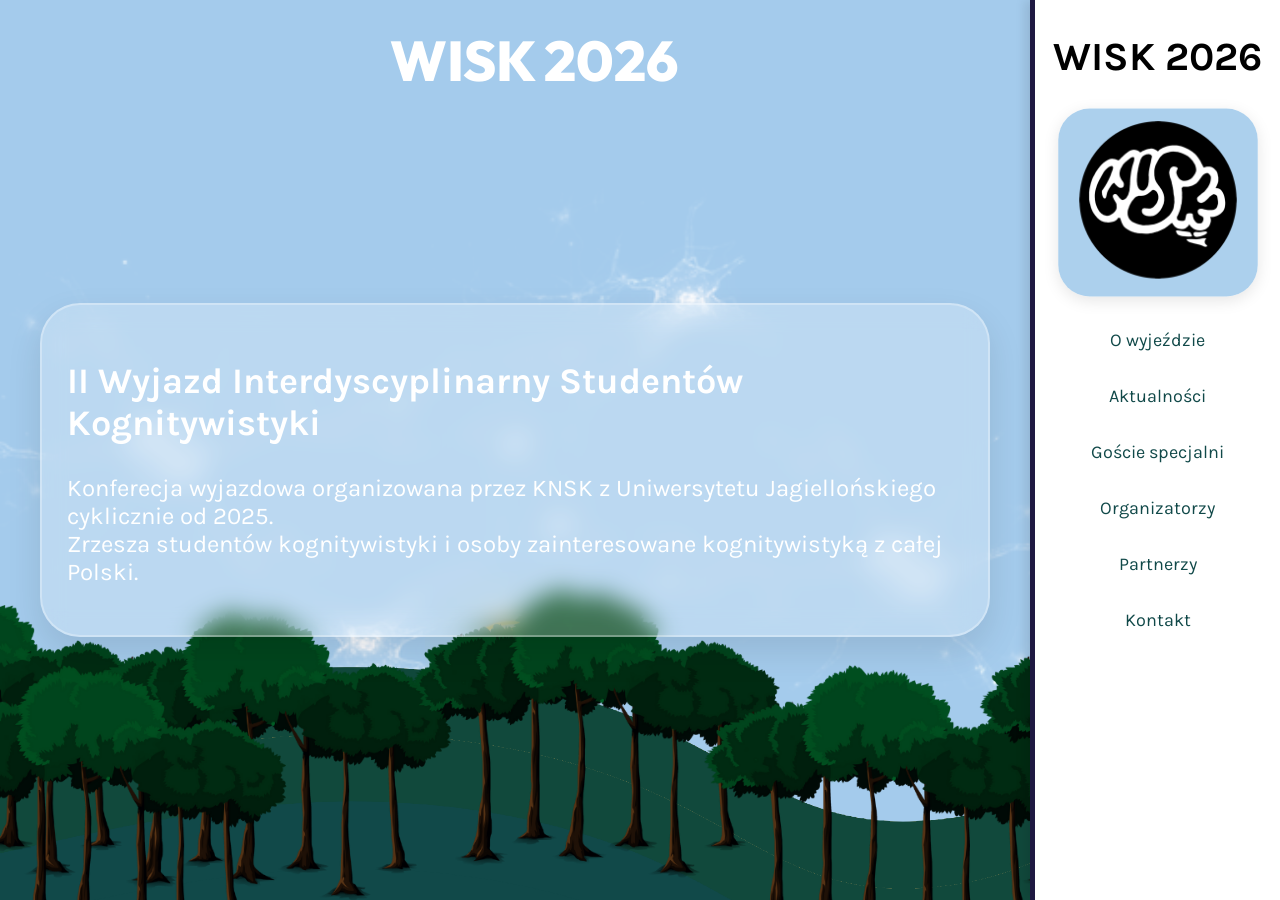
==== index.html @ 97dc9ef8 "Add files via upload" ====
<!DOCTYPE html>
<html lang="pl">

<head>
    <meta charset="UTF-8">
    <meta name="viewport" content="width=device-width, initial-scale=1.0">
    <title>WISK 2026</title>
    <link href="https://fonts.googleapis.com/css2?family=Outfit:wght@600&family=Karla:wght@400;700&display=swap" rel="stylesheet">
    <link rel="stylesheet" href="styles.css">
    <link rel="stylesheet" href="themes.css">
</head>

<body>
    <button class="hamburger-menu" aria-label="Toggle menu">
        &#9776;
    </button>

    <nav class="side-menu right-menu">
        <h2 class="title">WISK 2026</h2>
        <ul id="menu-list">
            <!-- <li class="menu-terminarz"><a href="terminarz.html">Terminarz</a></li> -->
            <li class="logo">
                <a href="#home"><img src="images/14.png" alt="Logo" /></a>
            </li>
            <li><a href="#about">O wyjeździe</a></li>
            <li><a href="#updates">Aktualności</a></li>
            <li><a href="#speakers">Goście specjalni</a></li>

            <li><a href="#organizers">Organizatorzy</a></li>
            <li><a href="#partners">Partnerzy</a></li>
            <li><a href="#contact">Kontakt</a></li>
        </ul>
    </nav>

    <main>
        <section id="home" class="section sunrise">
            <!-- <li class="logo_uj">
                <a href="https://www.google.com/"><img src="images/11.png" alt="Uniwersytet" /></a>
            </li> -->
            <h1>WISK 2026</h1>
            <div class="content-cloud">
                <h2>II Wyjazd Interdyscyplinarny Studentów Kognitywistyki</h2>
                <p>Konferecja wyjazdowa organizowana przez KNSK z Uniwersytetu Jagiellońskiego cyklicznie od 2025.<br>Zrzesza studentów kognitywistyki i osoby zainteresowane kognitywistyką z całej Polski. </p>
            </div>
        </section>

        <section id="about" class="section light_mountains">
            <h1>O wyjeździe</h1>
            <div class="about-container">
                <div class="content-cloud">
                    <p>W tym roku mamy przyjemność zaprosić Was na drugą edycję wydarzenia. Czekają na Was warsztaty, wykłady eksperckie i referaty studenckie. To niesamowita okazja do zaprezentowania swoich zainteresowań i badań w gronie osób dzielących Twoje pasje!<br>Konferencja ma charakter ogólnopolski, gościć będziemy Kognitywistów z uczelni w całej Polsce.<br>Nie moze zabraknąć tutaj i Ciebie!</p>
                    <p><strong>Termin:</strong> 10-12 kwietnia 2026</p>
                    <p><strong>Miejsce:</strong> Ośrodek Szkoleniowo Wypoczynkowy LIMBA Poronin</p>
                    <p><strong>Dołącz do nas!</strong></p>
                </div>

                <div class="about-map-cloud">
                    <iframe src="https://www.google.com/maps/embed?pb=!1m18!1m12!1m3!1d10400.816637604752!2d20.028615439941724!3d49.32935344430071!2m3!1f0!2f0!3f0!3m2!1i1024!2i768!4f13.1!3m3!1m2!1s0x4715f3da7a9ac8dd%3A0xc3611a5afc012c17!2sLimba%20Resort%20Komfort!5e0!3m2!1spl!2sus!4v1771448995587!5m2!1spl!2sus" width="600" height="450" style="border:0;" allowfullscreen="" loading="lazy" referrerpolicy="no-referrer-when-downgrade"></iframe>
                </div>
            </div>
        </section>

        <section id="updates" class="section light_mountains">
            <h1>Aktualności</h1>
            <div class="news-container">
                <article class="news-post content-cloud">
                    <div class="post-date">
                        <span class="day">9</span>
                        <span class="month">MAR</span>
                        <span class="year">2026</span>
                    </div>
                    <div class="post-content">
                        <h3 class="post-title">Opublikowaliśmy listę zakwalifikowanych uczestników</h3>
                        <p class="post-excerpt">Kolejne informacje dotyczące wpłat są dla Was dostępne mailowo</p>
                    </div>
                </article>

                <article class="news-post content-cloud">
                    <div class="post-date">
                        <span class="day">4</span>
                        <span class="month">MAR</span>
                        <span class="year">2026</span>
                    </div>
                    <div class="post-content">
                        <h3 class="post-title">Spotkanie organizacyjne</h3>
                        <p class="post-excerpt">Odbyło się o godzinie 18.00</p>
                    </div>
                </article>

                <article class="news-post content-cloud">
                    <div class="post-date">
                        <span class="day">5</span>
                        <span class="month">GRU</span>
                        <span class="year">2025</span>
                    </div>
                    <div class="post-content">
                        <h3 class="post-title">Nowi partnerzy dołączyli</h3>
                        <p class="post-excerpt">Mamy przyjemność ogłosić, że do grona naszych partnerów dołączyły nowe koła kognitywistyczne :D</p>
                    </div>
                </article>

                <article class="news-post content-cloud">
                    <div class="post-date">
                        <span class="day">15</span>
                        <span class="month">PAŹ</span>
                        <span class="year">2025</span>
                    </div>
                    <div class="post-content">
                        <h3 class="post-title">Utworzenie Komitetu Organizacyjnego</h3>
                        <p class="post-excerpt">Informujemy, że utworzony został Komitet Organizacyjny i rozpoczynamy pracę nad konferencją</p>
                    </div>
                </article>
            </div>
        </section>

        <section id="speakers" class="section trees_sunset">
            <h1>Goście specjalni</h1>
            <div class="content-cloud">
                <h2>Nasi goście</h2>
                <div class="speakers-container">
                    <a class="contact-link facebook" href="prelegenci.html#one">dr Magdalena Reuter</a>
                    <a class="contact-link event" href="prelegenci.html#two">dr Matylda Ciołkosz</a>
                    <a class="contact-link instagram" href="prelegenci.html#three">Michał Domagała</a>
                </div>
            </div>
        </section>

        <section id="organizers" class="section trees_sunset">
            <h1>Organizatorzy</h1>
            <div class="content-cloud" style="width: 90%; max-width: 1200px;">
                <p>Organizatorem wyjazdu jest Koło Naukowe Studentów Kognitywistyki na Uniwersytecie Jagiellońskim <strong>KNSK UJ</strong>, działające pod Katedrą Kognitywistki UJ</p>
                <p>W Komitecie Organizacyjnym stojącym za WISKiem znajduje się az 14 osób! Pracujemy w następujących sekcjach:</p>
                <div class="organizers-container">
                    <div class="organizer-chip promo"><strong>Sekcja Promocji:</strong> Olga Stokłosa, Emilia Magiera, Marzena Grochowska</div>
                    <div class="organizer-chip logi"><strong>Sekcja Logistyki:</strong> Emilia Magiera, Emilia Wojdyło, Daria Hrebeniuk</div>
                    <div class="organizer-chip docs"><strong>Sekcja Wniosków:</strong> Kinga Szafron, Rafał Górski, Jan Famulski, Adam Naumiec</div>
                    <div class="organizer-chip finance"><strong>Sekcja Finansów:</strong> Maria Sulej, Angelika Sapryka</div>
                    <div class="organizer-chip science"><strong>Sekcja Naukowa:</strong> Anna Cerajewska, Aleksandra Kuchta</div>
                    <div class="organizer-chip it"><strong>Sekcja Informatyczna:</strong> Jan Sakłak, Emilia Magiera, Olga Stoklosa, Daria Hrebeniuk</div>
                </div>
            </div>
        </section>

        <section id="partners" class="section lavender_mountains">
            <h1>Nasi partnerzy</h1>
            <div class="content-cloud" style="width: 90%; max-width: 1200px;">
                <div class="partners-container">
                    <div class="partner-cloud">
                        <span>Katedra Kognitywistyki Uniwersytetu Jagiellońskiego</span>
                        <img src="logos/katedra.png" alt="logo" />
                    </div>
                    <div class="partner-cloud">
                        <span>Rada Kół Naukowych RKN UJ</span>
                        <img src="logos/rkn.png" alt="logo" />
                    </div>

                    <div class="partner-cloud">
                        <span>Fundacja Bratniak Uniwersytetu Jagiellońskiego</span>
                        <img src="logos/bratniak.png" alt="logo" />
                    </div>
        
                    <div class="partner-cloud">
                        <span>Instytut Religioznawstwa UJ</span>
                        <img src="logos/IR_logotyp_PL_ujbluegold.png" alt="Instytut Religioznawstwa UJ" />
                    </div>

                    <div class="partner-cloud">
                        <span>Koło Naukowe Studentów Kognitywistyki z UKENu</span>
                        <img src="logos/uken.jpg" alt="logo" />
                    </div>
        
                    <div class="partner-cloud">
                        <span>Koło Naukowe Studentów Uniwersytetu Śląskiego "Do Góry Mózgami"</span>
                        <img src="logos/us.png" alt="logo" />
                    </div>

                    <div class="partner-cloud">
                        <span>Koło Naukowe Neuroinformatyki UW</span>
                    </div>
                </div>
            </div>
        </section>

        <section id="contact" class="section indigo_trees">
            <h1>Kontakt</h1>
            <div class="content-cloud">
                <div class="contact-links-inline" style="display: flex; flex-wrap: wrap; gap: 20px; justify-content: center;">
                    <a class="contact-link facebook" href="https://www.facebook.com/kolokogniuj" target="_blank" rel="noopener noreferrer">Facebook</a>
                    <a class="contact-link event" href="https://fb.me/e/7upfKqDjj" target="_blank" rel="noopener noreferrer">Wydarzenie na FB</a>
                    <a class="contact-link instagram" href="https://www.instagram.com/knskuj/" target="_blank" rel="noopener noreferrer">Instagram</a>
                    <a class="contact-link mail" href="mailto:wiskognitywistyki@gmail.com">Mail</a>
                </div>
            </div>
            
            <div class="content-cloud abstract-book-cloud" style="margin-top: 30px;">
                <p>Na koniec konferencji udostępnimy księgę abstraktów!</p>
            </div>
        </section>

    </main>
    <script src="script.js"></script>
</body>
</html>
---- styles.css ----
:root {
  --white: #FFFFFF;
  --black: hsl(0, 0%, 0%);
  --orange: #FF8C42;
  --light-orange: #F2E6D9;
  --gray-lavender: #8C7B9E;
  --gray-cyan: #3E7C7C;
  --dark-cyan: #114949;
  --dark-indigo: #1f1942;
  --light-gray: #A5A4A4;
  --shadow-color: rgba(0, 0, 0, 0.1);
  --translucent-white: rgba(255, 255, 255, 0.95);
  --side-menu-width: 250px;
}

.partners-container {
    display: flex;
    flex-wrap: wrap;
    gap: 20px;
    justify-content: center;
    width: 100%;
    margin-top: 20px;
}

.partner-cloud {
    background: rgba(164, 203, 236, 0.85);
    color: var(--dark-indigo);
    padding: 15px 30px;
    border-radius: 50px;
    display: flex;
    align-items: center;
    gap: 15px;
    font-size: 1.1rem;
    font-weight: 700;
    backdrop-filter: blur(5px);
    box-shadow: 0 4px 15px rgba(0, 0, 0, 0.1);
    border: 2px solid white;
    transition: transform 0.3s ease, box-shadow 0.3s ease;
}

.partner-cloud img {
    height: 45px;
    width: auto;
    object-fit: contain;
    filter: drop-shadow(0px 2px 4px rgba(0,0,0,0.1));
}

.partner-cloud:hover {
    transform: scale(1.05) translateY(-3px);
    box-shadow: 0 8px 20px rgba(0, 0, 0, 0.15);
}

.side-menu {
    position: fixed;
    right: 0;
    top: 0;
    height: 100vh;
    width: 250px;
    background: var(--white);
    z-index: 1000;
    overflow-y: auto;
    border-left: 5px solid var(--orange);
    box-shadow: -5px 0 10px var(--shadow-color);
}

body:not(.terminarz-page):not(.prelegenci-page) .side-menu {
    border-left-color: var(--dark-indigo);
}

.title {
    font-size: 2.5rem;
    font-weight: bold;
    color: var(--dark-teal);
    margin-bottom: 0;
    text-align: center;
}

.side-menu a {
    color: var(--dark-cyan);
    text-decoration: none;
    font-size: 18px;
    display: block;
    padding: 12px 20px;
    margin: 5px 15px; /* Odstęp od krawędzi menu */
    text-align: center;
    transition: all 0.4s cubic-bezier(0.175, 0.885, 0.32, 1.275);
    border-radius: 30px; /* Przygotowanie pod chmurkę */
}

.side-menu a.active {
    background: rgba(164, 203, 236, 0.9); /* Jasnoniebieski */
    color: var(--dark-indigo);
    font-weight: 700;
    box-shadow: 0 4px 15px rgba(0, 0, 0, 0.1);
    transform: scale(1.05);
}

/* Usunięcie poprzedniego paska active */
.side-menu a.active::after {
    display: none;
}

* {
    box-sizing: border-box;
}

html, body {
    margin: 0;
    padding: 0;
    font-family: 'Karla', sans-serif;
    scroll-behavior: smooth;
    height: 100%;
    overflow: hidden;
}

body {
    background-repeat: repeat-y;
    font-size: 1.5rem;
}

main {
    width: calc(100vw - 250px);
    height: 100vh;
    max-width: 100vw;
    overflow-y: scroll;
    scroll-snap-type: y mandatory;
    scrollbar-width: none;
    -ms-overflow-style: none;
}

main::-webkit-scrollbar {
    display: none;
}

.side-menu ul {
    list-style: none;
    padding: 0;
    margin: 0;
    padding-top: 8px;
}

.side-menu li {
    margin: 10px 0;
}

.menu-terminarz a {
    background-color: var(--dark-indigo);
    color: var(--white);
    border-radius: 8px;
    padding: 10px 15px; /* Zmniejszony padding */
    font-weight: 700;
}

.terminarz-page .side-menu,
.prelegenci-page .side-menu {
    background: var(--dark-indigo);
}

.terminarz-page .side-menu .title,
.prelegenci-page .side-menu .title,
.terminarz-page .side-menu a,
.prelegenci-page .side-menu a {
    color: var(--white);
}

.terminarz-page .side-menu a.active,
.prelegenci-page .side-menu a.active {
    color: var(--orange);
}

.terminarz-page .menu-terminarz a,
.prelegenci-page .menu-terminarz a {
    background-color: var(--orange);
}

/* SEKACJE */
.section {
    position: relative;
    /* Zmieniamy na min-height, by treść mogła się rozrosnąć, jeśli ekran jest za mały */
    min-height: 100vh; 
    display: flex;
    flex-direction: column;
    justify-content: center; /* Centruje zawartość w pionie */
    align-items: center;
    /* Zmniejszamy padding, by treść miała więcej miejsca */
    padding: 80px 40px 40px 40px; 
    scroll-snap-align: start;
    scroll-snap-stop: always;
    box-sizing: border-box;
    overflow: hidden; /* Zapobiega "wylewaniu" się tła */
}

h1 {
    font-family: 'Outfit', sans-serif;
    font-weight: 800;
    font-size: 2.8rem; /* Nieco mniejszy, by zaoszczędzić miejsce */
    position: relative; /* Zmiana z absolute na relative wewnątrz flexboxa */
    top: 0;
    left: 0;
    transform: none;
    margin-bottom: 30px;
    text-align: center;
    width: 100%;
}

.terminarz-page h1,
.prelegenci-page h1 {
    text-align: center;
}

.content-cloud {
    background: rgba(255, 255, 255, 0.25);
    padding: 25px; /* Mniejszy padding wewnętrzny */
    border-radius: 40px;
    backdrop-filter: blur(12px);
    box-shadow: 0 15px 35px rgba(0, 0, 0, 0.1);
    border: 2px solid rgba(255, 255, 255, 0.3);
    z-index: 5;
    width: 100%;
    max-width: 1100px;
    margin: 0 auto;
    /* Dodajemy wewnętrzny scroll, gdyby treść była za długa na małym ekranie */
    max-height: 70vh; 
    overflow-y: auto;
}

.scrollable-cloud {
    max-height: 60vh;
    overflow-y: auto;
    scrollbar-width: thin;
    scrollbar-color: rgba(255, 255, 255, 0.5) transparent;
}

.scrollable-cloud::-webkit-scrollbar {
    width: 8px;
}

.scrollable-cloud::-webkit-scrollbar-track {
    background: transparent;
}

.scrollable-cloud::-webkit-scrollbar-thumb {
    background-color: rgba(255, 255, 255, 0.5);
    border-radius: 10px;
}

.section-right .content-cloud {
    margin-left: auto;
    margin-right: 0;
}

/* O WYJEŹDZIE - SPECYFICZNY UKŁAD */
.about-container {
    display: flex;
    gap: 30px;
    width: 100%;
    align-items: stretch;
    max-width: 1400px;
}

.about-container .content-cloud {
    flex: 1;
    max-width: none;
}

.about-map-cloud {
    flex: 1;
    background: rgba(255, 255, 255, 0.25);
    padding: 15px;
    border-radius: 40px;
    backdrop-filter: blur(12px);
    box-shadow: 0 15px 35px rgba(0, 0, 0, 0.1);
    border: 2px solid rgba(255, 255, 255, 0.3);
    display: flex;
}

.about-map-cloud iframe {
    width: 100%;
    height: 100%;
    min-height: 350px;
    border: none;
    border-radius: 25px;
}

/* ORGANIZATORZY */
.organizers-container {
    display: flex;
    flex-wrap: wrap;
    gap: 15px;
    margin-top: 20px;
}

.organizer-chip {
    padding: 12px 25px;
    border-radius: 50px;
    color: var(--white);
    font-size: 1rem;
    backdrop-filter: blur(8px);
    border: 1px solid rgba(255, 255, 255, 0.3);
    transition: all 0.3s cubic-bezier(0.175, 0.885, 0.32, 1.275); /* Płynniejsza animacja */
    cursor: default;
}

.organizer-chip:hover {
    transform: scale(1.05) translateY(-5px);
    box-shadow: 0 10px 20px rgba(0, 0, 0, 0.2);
    border-color: rgba(255, 255, 255, 0.6);
}

.organizer-chip.promo { background: linear-gradient(135deg, rgba(255, 140, 66, 0.8), rgba(255, 107, 107, 0.8)); }
.organizer-chip.logi { background: linear-gradient(135deg, rgba(62, 124, 124, 0.8), rgba(17, 103, 103, 0.8)); }
.organizer-chip.docs { background: linear-gradient(135deg, rgba(140, 123, 158, 0.8), rgba(106, 17, 203, 0.8)); }
.organizer-chip.finance { background: linear-gradient(135deg, rgba(30, 132, 73, 0.8), rgba(11, 82, 46, 0.8)); }
.organizer-chip.it { background: linear-gradient(135deg, rgba(31, 25, 66, 0.8), rgba(63, 94, 251, 0.8)); }
.organizer-chip.science { background: linear-gradient(135deg, rgba(192, 57, 43, 0.8), rgba(146, 43, 33, 0.8)); }

/* PRELEGENCI */
.speakers-container {
    display: flex;
    flex-direction: column;
    gap: 25px;
    width: 100%;
    margin-top: 20px;
    align-items: center;
}

.speakers-container .contact-link {
    width: 100%;
    max-width: 600px;
    font-size: 1.5rem;
    padding: 18px 30px;
    text-align: center;
}

/* AKTUALNOŚCI */
.news-container {
    display: grid; /* Grid lepiej zarządza miejscem niż flex-wrap */
    grid-template-columns: repeat(auto-fit, minmax(300px, 1fr));
    gap: 20px;
    width: 100%;
}

.news-post {
    min-width: 0; /* Fix dla flexboxa/gridu */
    padding: 15px;
}

.news-post:hover {
    transform: scale(1.02) translateY(-5px);
}

.post-date {
    display: flex;
    flex-direction: column;
    align-items: center;
    justify-content: center;
    background: rgba(31, 25, 66, 0.8);
    color: var(--white);
    padding: 10px;
    border-radius: 15px;
    min-width: 80px;
    font-weight: 700;
}

.post-date .day { font-size: 1.8rem; line-height: 1; }
.post-date .month { font-size: 0.9rem; color: var(--orange); }
.post-date .year { font-size: 0.8rem; opacity: 0.8; }

.post-content {
    flex: 1;
}

.post-title {
    font-size: 1.3rem;
    margin-bottom: 5px;
    font-weight: 700;
}

.post-excerpt {
    font-size: 1rem;
    margin: 0 !important;
    line-height: 1.4;
}

@media (max-width: 768px) {
    .news-post {
        min-width: 100%;
        flex-direction: column;
        text-align: center;
    }
}

.contact-links-container {
    display: flex;
    flex-wrap: wrap;
    gap: 30px;
    justify-content: center;
    width: 100%;
}

.contact-links-container .content-cloud {
    padding: 15px; /* Mniejszy padding dla pojedynczych przycisków */
    flex: 0 1 auto;
    margin: 0;
}

.contact-links-container .contact-link {
    min-width: 250px;
}

.contact-link {
    padding: 15px 30px;
    border-radius: 50px;
    text-decoration: none;
    color: var(--white);
    font-weight: 700;
    backdrop-filter: blur(8px);
    border: 2px solid rgba(255, 255, 255, 0.3);
    transition: all 0.3s cubic-bezier(0.175, 0.885, 0.32, 1.275);
}

.contact-link:hover {
    transform: scale(1.05) translateY(-5px);
    box-shadow: 0 10px 25px rgba(0, 0, 0, 0.3);
    border-color: rgba(255, 255, 255, 0.7);
    filter: brightness(1.1);
}

.contact-link.mail { background: rgba(15, 118, 110, 0.8); }
.contact-link.facebook { background: rgba(63, 94, 251, 0.8); }
.contact-link.event { background: rgba(106, 17, 203, 0.8); }
.contact-link.instagram { background: rgba(255, 140, 66, 0.8); }

/* LOGA FIXY */
.logo_uj {
    position: fixed;
    top: 15px;
    left: 20px;
    z-index: 1050;
    list-style: none;
}
.logo_uj img { max-width: 120px; height: auto; }

/* Side menu logo fix */
.side-menu .logo {
    text-align: center;
    margin: 20px 0;
    width: 100%;
    display: flex;
    justify-content: center;
}

.side-menu .logo img {
    width: auto;
    max-width: 150px;
    height: auto;
}

h1 {
    font-family: 'Outfit', sans-serif;
    font-weight: 800;
    font-size: 3.5rem;
    position: absolute; /* Powrót do absolute, aby każdy h1 był w swojej sekcji */
    top: 25px;
    left: calc(50% - 125px); /* Centrowanie w obszarze roboczym (bez menu 250px) */
    transform: translateX(-50%);
    margin: 0;
    z-index: 100;
    width: auto;
    text-align: center;
}

.hamburger-menu {
    display: none;
    position: fixed;
    top: 15px;
    right: 15px;
    font-size: 30px;
    z-index: 1100;
    background: none;
    border: none;
    cursor: pointer;
}

/* MEDIA QUERIES */
@media (max-width: 768px) {
    main {
        width: calc(100vw - 250px);
        height: 100vh;
        overflow-y: auto; /* Zmienione ze scroll */
        scroll-snap-type: y mandatory;
        scrollbar-width: none;
    }
    .side-menu { right: -100%; transition: 0.3s; width: 80%; }
    .side-menu.active { right: 0; }
    .hamburger-menu { display: block; }
    
    .section {
        padding: 100px 20px 40px 20px;
        height: auto;
        min-height: 100vh;
        justify-content: flex-start;
        overflow-y: visible;
    }

    h1 { font-size: 2rem; text-align: center; margin-top: 0; }
    
    .content-cloud { width: 100%; padding: 20px; border-radius: 25px; }
    
    .about-container { flex-direction: column; }
    .about-map-cloud { min-height: 300px; }
    
    .organizer-chip { width: 100%; text-align: center; }
    
    .logo_uj { display: none; }
}
---- themes.css ----
:root {
  --white: #FFFFFF;
  --black: #000000;
  --orange: #FF8C42;
  --light-orange: #F2E6D9;
  --gray-lavender: #8C7B9E;
  --gray-cyan: #3E7C7C;
  --dark-cyan: #114949;
  --dark-indigo: #1f1942;
  --light-gray: #A5A4A4;
  --light-blue:  #A4CBEC;
  --shadow-color: rgba(0, 0, 0, 0.1);
  --translucent-white: rgba(255, 255, 255, 0.95);
  --sun-r: 255;
  --sun-g: 204;
  --sun-b: 0;
  --sun-tint-alpha: 0.12;
  --sun-tint-alpha-mid: 0.07;
  --sun-tint-alpha-low: 0.03;
  --sun-glow-size: 320px;
}

.sunrise { 
    background-color: var(--light-blue) !important;
    color: var(--white) !important;
    background-image: url('shapes/drzewa.png'), url('shapes/29_2.png'), radial-gradient(circle, rgba(var(--sun-r), var(--sun-g), var(--sun-b), var(--sun-tint-alpha, 0.12)) 0%, rgba(var(--sun-r), var(--sun-g), var(--sun-b), var(--sun-tint-alpha-mid, 0.07)) 42%, rgba(var(--sun-r), var(--sun-g), var(--sun-b), var(--sun-tint-alpha-low, 0.03)) 70%, rgba(var(--sun-r), var(--sun-g), var(--sun-b), 0) 92%), url('images/logo_sun_dark.png'), url('shapes/9.png') !important;
    background-size: cover, cover, calc(var(--sun-glow-size, 320px) * 0.4) calc(var(--sun-glow-size, 320px) * 0.4), calc(var(--sun-size, 80%) * 0.4) auto, cover !important;
    background-position: center bottom, center bottom, center bottom 20%, center bottom 20%, center bottom !important;
    background-repeat: no-repeat, no-repeat, no-repeat, no-repeat, no-repeat !important;
    background-blend-mode: normal, normal, normal, normal, screen !important;
}

.trees_light_orange { 
    background-color: var(--light-orange) !important;
    color: var(--black) !important;
    background-image: url('shapes/drzewa.png'), url('shapes/29_2.png'), radial-gradient(circle, rgba(var(--sun-r), var(--sun-g), var(--sun-b), var(--sun-tint-alpha, 0.12)) 0%, rgba(var(--sun-r), var(--sun-g), var(--sun-b), var(--sun-tint-alpha-mid, 0.07)) 42%, rgba(var(--sun-r), var(--sun-g), var(--sun-b), var(--sun-tint-alpha-low, 0.03)) 70%, rgba(var(--sun-r), var(--sun-g), var(--sun-b), 0) 92%), url('images/logo_sun.png'), url('shapes/9.png') !important;
    background-size: cover, cover, var(--sun-glow-size, 320px) var(--sun-glow-size, 320px), var(--sun-size, 50%) auto, cover !important;
    background-position: center bottom, center bottom, center 78%, center 78%, center bottom !important;
    background-repeat: no-repeat, no-repeat, no-repeat, no-repeat, no-repeat !important;
    background-blend-mode: normal, normal, normal, normal, screen !important;
}

.light_mountains { 
    background-color: var(--light-orange) !important;
    color: var(--black) !important;
    background-image:  url('shapes/29_1.png'), radial-gradient(circle, rgba(var(--sun-r), var(--sun-g), var(--sun-b), var(--sun-tint-alpha, 0.12)) 0%, rgba(var(--sun-r), var(--sun-g), var(--sun-b), var(--sun-tint-alpha-mid, 0.07)) 42%, rgba(var(--sun-r), var(--sun-g), var(--sun-b), var(--sun-tint-alpha-low, 0.03)) 70%, rgba(var(--sun-r), var(--sun-g), var(--sun-b), 0) 92%), url('images/logo_sun.png'), url('shapes/9.png') !important;
    background-size: cover, var(--sun-glow-size, 320px) var(--sun-glow-size, 320px), var(--sun-size, 60%) auto, cover !important;
    background-position: center bottom, center 78%, center 78%, center bottom !important;
    background-repeat: no-repeat, no-repeat, no-repeat, no-repeat !important;
    background-blend-mode: normal, normal, normal, screen !important;
}

.trees_sunset { 
    background-color: var(--orange) !important;
    color: var(--white) !important;
    background-image: url('shapes/drzewa.png'), url('shapes/29_2.png'), radial-gradient(circle, rgba(255, 167, 6, var(--sun-tint-alpha, 0.12)) 0%, rgba(255, 167, 6, var(--sun-tint-alpha-mid, 0.07)) 42%, rgba(255, 167, 6, var(--sun-tint-alpha-low, 0.03)) 70%, rgba(255, 167, 6, 0) 92%), url('images/logo_sun_dark.png'), url('shapes/9.png') !important;
    background-size: cover, cover, var(--sun-glow-size, 320px) var(--sun-glow-size, 320px), var(--sun-size, 80%) auto, cover !important;
    background-position: center bottom, center bottom, center 78%, center 78%, center bottom !important;
    background-repeat: no-repeat, no-repeat, no-repeat, no-repeat, no-repeat !important;
    background-blend-mode: normal, normal, normal, normal, screen !important;
}

.lavender_mountains { 
    background-color: var(--gray-lavender) !important;
    color: var(--white) !important;
    background-image: url('shapes/drzewa.png'), url('shapes/29_2.png'), radial-gradient(circle, rgba(var(--sun-r), var(--sun-g), var(--sun-b), var(--sun-tint-alpha, 0.12)) 0%, rgba(var(--sun-r), var(--sun-g), var(--sun-b), var(--sun-tint-alpha-mid, 0.07)) 42%, rgba(var(--sun-r), var(--sun-g), var(--sun-b), var(--sun-tint-alpha-low, 0.03)) 70%, rgba(var(--sun-r), var(--sun-g), var(--sun-b), 0) 92%), url('images/logo_sun_dark.png'), url('shapes/9.png') !important;
    background-size: cover, cover, var(--sun-glow-size, 320px) var(--sun-glow-size, 320px), var(--sun-size, 90%) auto, cover !important;
    background-position: center bottom, center bottom, center 78%, center 78%, center bottom !important;
    background-repeat: no-repeat, no-repeat, no-repeat, no-repeat, no-repeat !important;
    background-blend-mode: normal, normal, normal, normal, screen !important;
}

.dark_indigo_waves { 
    background-color: var(--dark-indigo) !important;
    color: var(--white) !important;
    background-image: url('shapes/28.png') !important; 
    background-size: cover !important;
    background-position: center !important;
    background-repeat: no-repeat !important; 
}




.indigo_trees { 
    background-color: var(--dark-indigo) !important;
    color: var(--white) !important;
    background-image: url('shapes/drzewa.png'), url('shapes/29_2.png'), radial-gradient(circle, rgba(var(--sun-r), var(--sun-g), var(--sun-b), var(--sun-tint-alpha, 0.12)) 0%, rgba(var(--sun-r), var(--sun-g), var(--sun-b), var(--sun-tint-alpha-mid, 0.07)) 42%, rgba(var(--sun-r), var(--sun-g), var(--sun-b), var(--sun-tint-alpha-low, 0.03)) 70%, rgba(var(--sun-r), var(--sun-g), var(--sun-b), 0) 92%), url('images/logo_sun_dark.png'), url('shapes/9.png') !important;
    background-size: cover, cover, var(--sun-glow-size, 320px) var(--sun-glow-size, 320px), var(--sun-size, 80%) auto, cover !important;
    background-position: center bottom, center bottom, center 78%, center 78%, center bottom !important;
    background-repeat: no-repeat, no-repeat, no-repeat, no-repeat, no-repeat !important;
    background-blend-mode: normal, normal, normal, normal, screen !important;
}

.light_neurons { 
    background-color: var(--dark-indigo) !important;
    color: var(--white) !important;
    background-image: url('shapes/11.png') !important; 
    background-size: cover !important;
    background-position: center !important;
    background-repeat: no-repeat !important; 
}

.dark_cyan_waves { 
    background-color: var(--dark-cyan) !important;
    color: var(--white) !important;
    background-image: url('shapes/32.png') !important; 
    background-size: cover !important;
    background-position: center !important;
    background-repeat: no-repeat !important; 
}
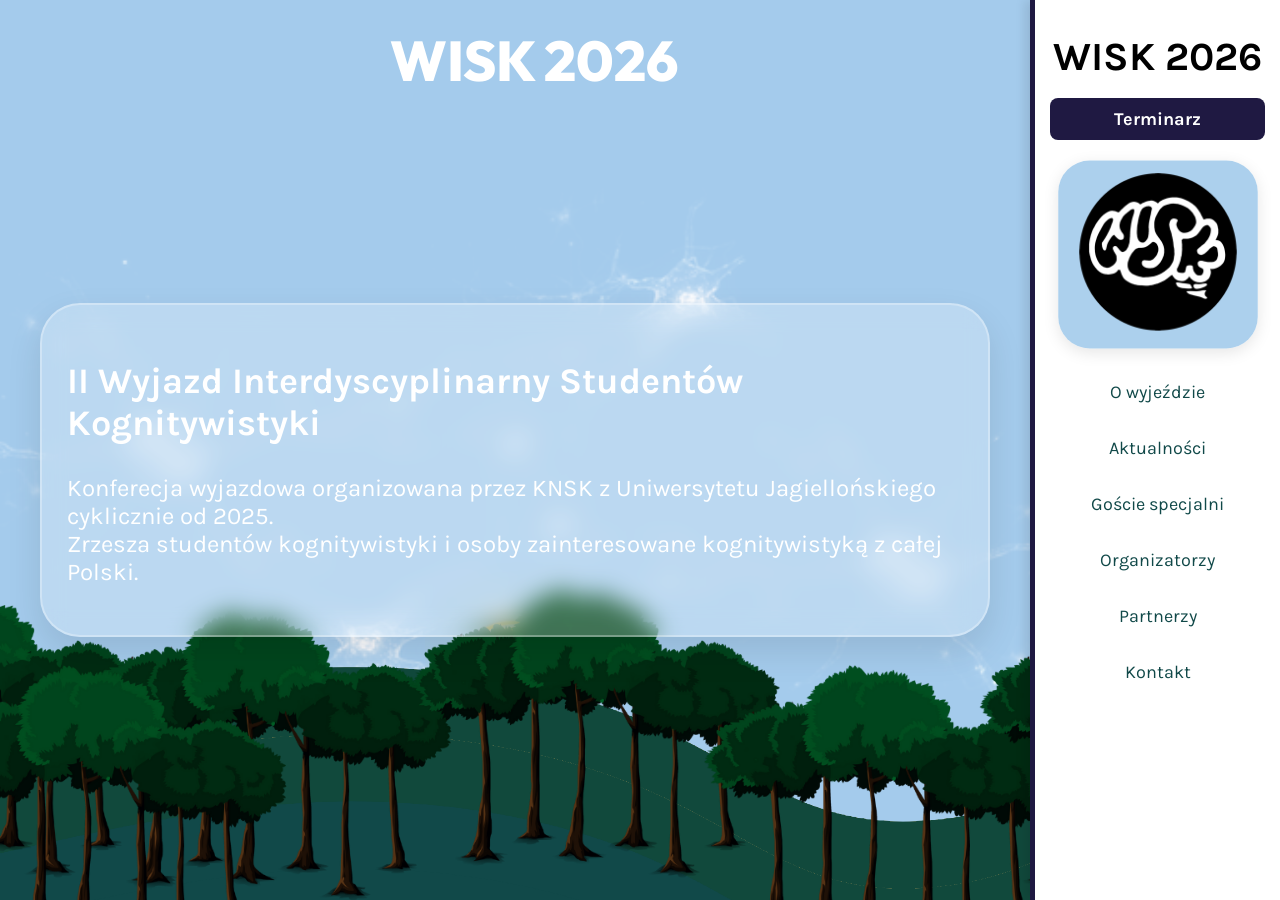
==== commit 6aec9e1b: "Update index.html" ====
--- a/index.html
+++ b/index.html
@@ -18,7 +18,7 @@
     <nav class="side-menu right-menu">
         <h2 class="title">WISK 2026</h2>
         <ul id="menu-list">
-            <!-- <li class="menu-terminarz"><a href="terminarz.html">Terminarz</a></li> -->
+            <li class="menu-terminarz"><a href="terminarz.html">Terminarz</a></li>
             <li class="logo">
                 <a href="#home"><img src="images/14.png" alt="Logo" /></a>
             </li>
@@ -48,7 +48,7 @@
             <h1>O wyjeździe</h1>
             <div class="about-container">
                 <div class="content-cloud">
-                    <p>W tym roku mamy przyjemność zaprosić Was na drugą edycję wydarzenia. Czekają na Was warsztaty, wykłady eksperckie i referaty studenckie. To niesamowita okazja do zaprezentowania swoich zainteresowań i badań w gronie osób dzielących Twoje pasje!<br>Konferencja ma charakter ogólnopolski, gościć będziemy Kognitywistów z uczelni w całej Polsce.<br>Nie moze zabraknąć tutaj i Ciebie!</p>
+                    <p>W tym roku mamy przyjemność zaprosić Was na drugą edycję wydarzenia. Czekają na Was warsztaty, wykłady eksperckie i referaty studenckie. To niesamowita okazja do zaprezentowania swoich zainteresowań i badań w gronie osób dzielących Twoje pasje!<br>Konferencja ma charakter ogólnopolski, gościć będziemy Kognitywistów z uczelni z całej Polski.<br>Nie może zabraknąć tutaj i Ciebie!</p>
                     <p><strong>Termin:</strong> 10-12 kwietnia 2026</p>
                     <p><strong>Miejsce:</strong> Ośrodek Szkoleniowo Wypoczynkowy LIMBA Poronin</p>
                     <p><strong>Dołącz do nas!</strong></p>
@@ -129,9 +129,9 @@
             <h1>Organizatorzy</h1>
             <div class="content-cloud" style="width: 90%; max-width: 1200px;">
                 <p>Organizatorem wyjazdu jest Koło Naukowe Studentów Kognitywistyki na Uniwersytecie Jagiellońskim <strong>KNSK UJ</strong>, działające pod Katedrą Kognitywistki UJ</p>
-                <p>W Komitecie Organizacyjnym stojącym za WISKiem znajduje się az 14 osób! Pracujemy w następujących sekcjach:</p>
+                <p>W Komitecie Organizacyjnym stojącym za WISKiem znajduje się az 15 osób! Pracujemy w następujących sekcjach:</p>
                 <div class="organizers-container">
-                    <div class="organizer-chip promo"><strong>Sekcja Promocji:</strong> Olga Stokłosa, Emilia Magiera, Marzena Grochowska</div>
+                    <div class="organizer-chip promo"><strong>Sekcja Promocji:</strong> Olga Stokłosa, Natalia Andrzejewska, Emilia Magiera, Marzena Grochowska</div>
                     <div class="organizer-chip logi"><strong>Sekcja Logistyki:</strong> Emilia Magiera, Emilia Wojdyło, Daria Hrebeniuk</div>
                     <div class="organizer-chip docs"><strong>Sekcja Wniosków:</strong> Kinga Szafron, Rafał Górski, Jan Famulski, Adam Naumiec</div>
                     <div class="organizer-chip finance"><strong>Sekcja Finansów:</strong> Maria Sulej, Angelika Sapryka</div>
@@ -203,3 +203,5 @@
 </html>
 
 
+
+
--- a/styles.css
+++ b/styles.css
@@ -308,11 +308,11 @@
 }
 
 .organizer-chip.promo { background: linear-gradient(135deg, rgba(255, 140, 66, 0.8), rgba(255, 107, 107, 0.8)); }
-.organizer-chip.logi { background: linear-gradient(135deg, rgba(62, 124, 124, 0.8), rgba(17, 103, 103, 0.8)); }
+.organizer-chip.logi { background: linear-gradient(135deg, rgba(230, 187, 188, 1 0.8), rgba(17, 103, 103, 0.8)); }
 .organizer-chip.docs { background: linear-gradient(135deg, rgba(140, 123, 158, 0.8), rgba(106, 17, 203, 0.8)); }
 .organizer-chip.finance { background: linear-gradient(135deg, rgba(30, 132, 73, 0.8), rgba(11, 82, 46, 0.8)); }
 .organizer-chip.it { background: linear-gradient(135deg, rgba(31, 25, 66, 0.8), rgba(63, 94, 251, 0.8)); }
-.organizer-chip.science { background: linear-gradient(135deg, rgba(192, 57, 43, 0.8), rgba(146, 43, 33, 0.8)); }
+.organizer-chip.science { background: linear-gradient(135deg, rgba(203, 254, 239, 0.8), rgba(146, 43, 33, 0.8)); }
 
 /* PRELEGENCI */
 .speakers-container {
@@ -485,15 +485,29 @@
 /* MEDIA QUERIES */
 @media (max-width: 768px) {
     main {
-        width: calc(100vw - 250px);
+        width: 100% !important; 
+        scroll-snap-type: y proximity;
         height: 100vh;
         overflow-y: auto; /* Zmienione ze scroll */
-        scroll-snap-type: y mandatory;
         scrollbar-width: none;
     }
-    .side-menu { right: -100%; transition: 0.3s; width: 80%; }
-    .side-menu.active { right: 0; }
-    .hamburger-menu { display: block; }
+    .side-menu { 
+        position: fixed !important;
+        right: -100% !important; 
+        left: auto !important;
+        width: 80% !important;
+        transition: right 0.3s ease-in-out !important;
+        display: block !important; /* Upewniamy się, że nie jest ukryte całkowicie */
+    }
+
+    .side-menu.active { 
+        right: 0 !important; 
+    }
+
+    .hamburger-menu { 
+        display: block !important; 
+        z-index: 1100 !important;
+    }
     
     .section {
         padding: 100px 20px 40px 20px;
@@ -514,3 +528,4 @@
     
     .logo_uj { display: none; }
 }
+
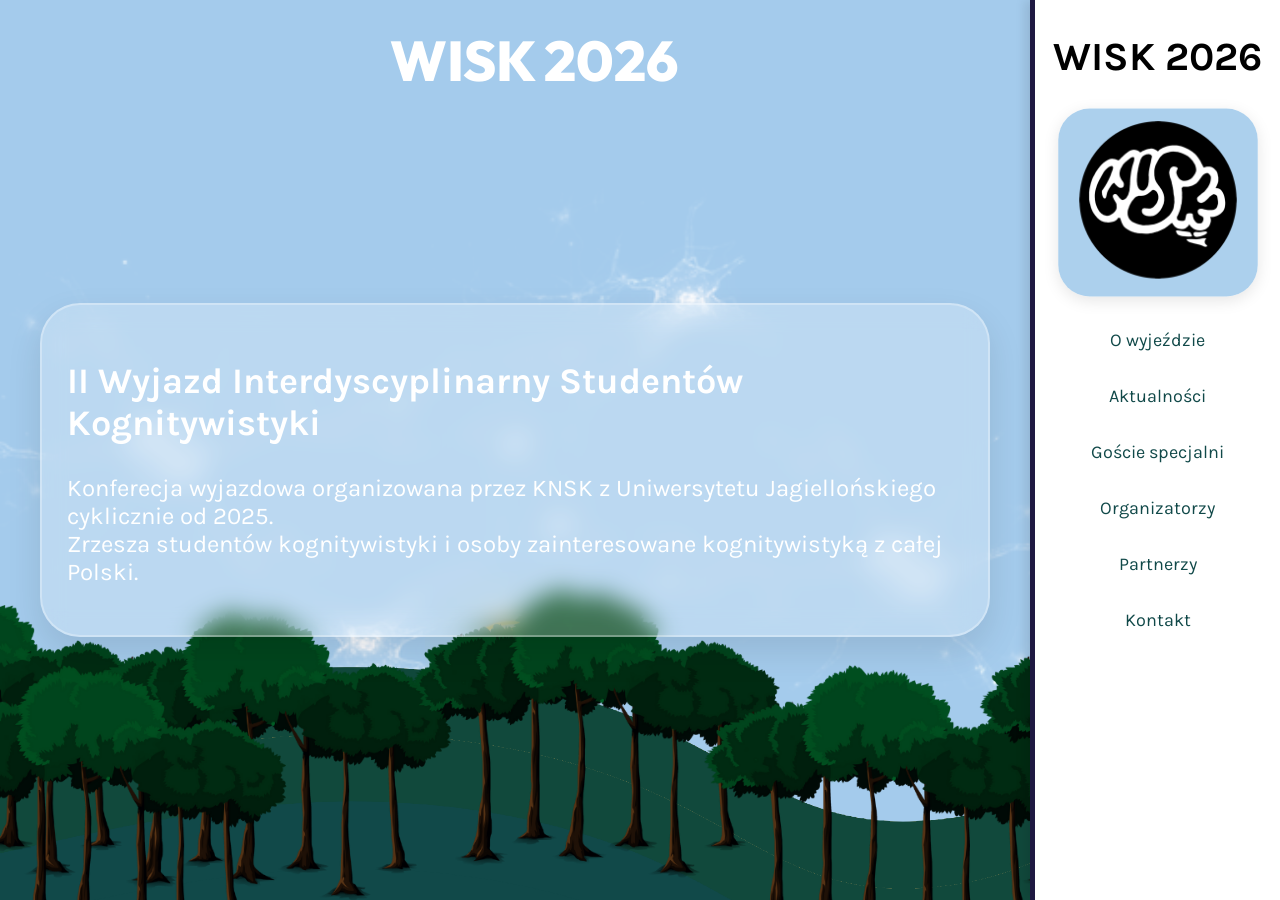
==== commit 651ba6d7: "Update index.html" ====
--- a/index.html
+++ b/index.html
@@ -18,7 +18,7 @@
     <nav class="side-menu right-menu">
         <h2 class="title">WISK 2026</h2>
         <ul id="menu-list">
-            <li class="menu-terminarz"><a href="terminarz.html">Terminarz</a></li>
+            <!-- <li class="menu-terminarz"><a href="terminarz.html">Terminarz</a></li> -->
             <li class="logo">
                 <a href="#home"><img src="images/14.png" alt="Logo" /></a>
             </li>
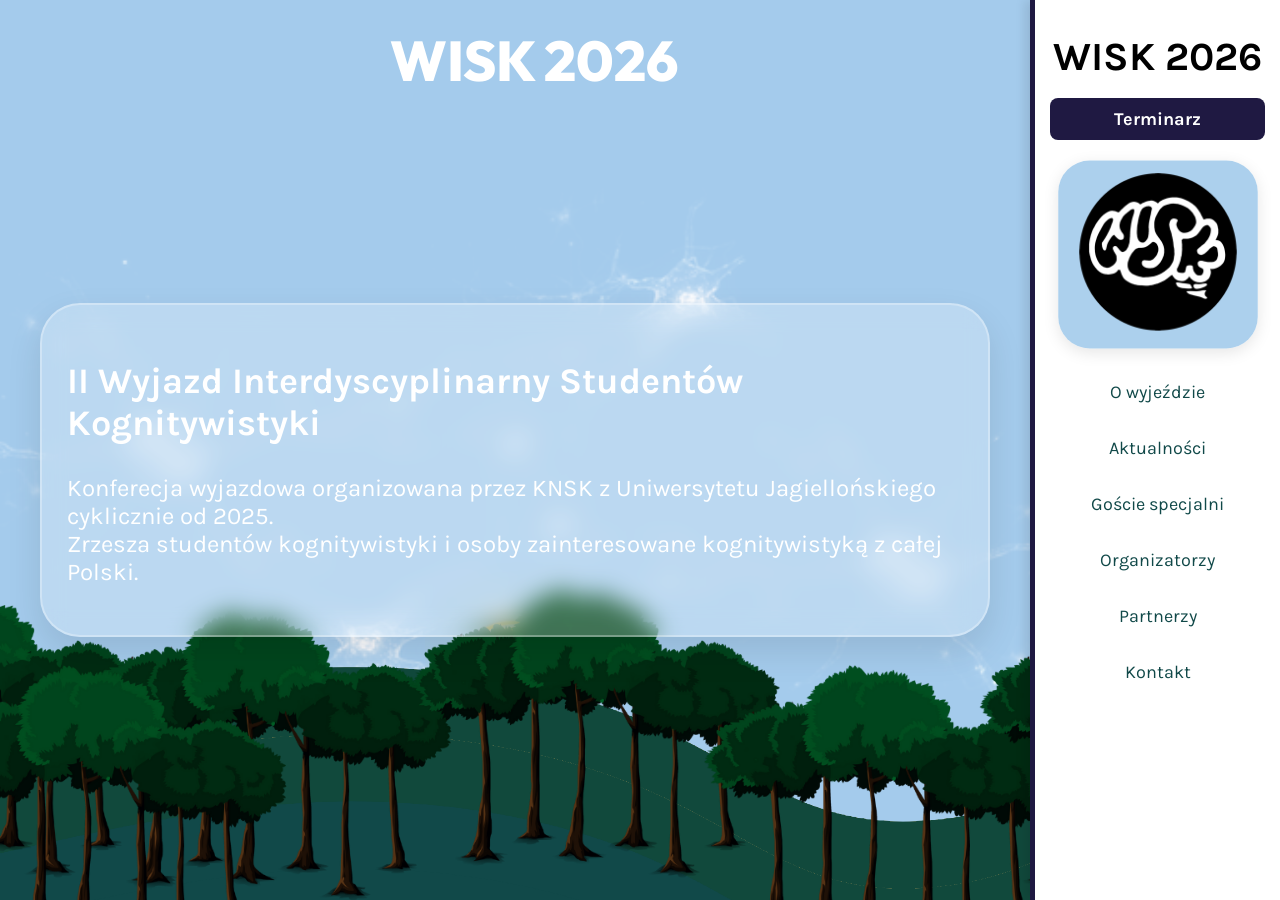
==== commit 7818d18d: "Update index.html" ====
--- a/index.html
+++ b/index.html
@@ -18,7 +18,7 @@
     <nav class="side-menu right-menu">
         <h2 class="title">WISK 2026</h2>
         <ul id="menu-list">
-            <!-- <li class="menu-terminarz"><a href="terminarz.html">Terminarz</a></li> -->
+            <li class="menu-terminarz"><a href="terminarz.html">Terminarz</a></li>
             <li class="logo">
                 <a href="#home"><img src="images/14.png" alt="Logo" /></a>
             </li>
--- a/styles.css
+++ b/styles.css
@@ -173,6 +173,66 @@
     background-color: var(--orange);
 }
 
+    /* --- NOWE STYLE TERMINARZA --- */
+
+/* Zwiększenie odstępów między głównymi punktami */
+/* Zwiększenie odstępów między głównymi punktami programu */
+.schedule-list {
+    list-style: none;
+    padding: 0;
+}
+
+.schedule-list > li {
+    margin-bottom: 25px; /* Duży odstęp między informacjami */
+    line-height: 1.4;
+}
+
+/* Stylizacja godzin */
+.schedule-list li span:first-child {
+    display: inline-block;
+    min-width: 130px; /* Wyrównanie godzin w pionie */
+    color: var(--dark-indigo);
+    opacity: 0.9;
+}
+
+/* Sekcja prelegentów pod Panelem */
+.speakers-list {
+    margin-top: 10px;
+    padding-left: 120px; /* Przesunięcie, by tekst był pod nazwą Panelu, nie pod godziną */
+    border-left: 2px solid var(--orange); /* Akcent kolorystyczny */
+    margin-left: 10px;
+}
+
+.speaker-row {
+    display: flex;
+    flex-direction: column;
+    margin-bottom: 12px;
+}
+
+.speaker-row .name {
+    font-weight: 700;
+    font-size: 1.3rem;
+    color: var(--white);
+}
+
+.speaker-row .topic {
+    font-style: italic;
+    font-size: 1.1rem;
+    color: hsl(0, 0%, 97%);
+}
+
+/* Responsywność dla urządzeń mobilnych */
+@media (max-width: 768px) {
+    .schedule-list li span:first-child {
+        display: block;
+        margin-bottom: 5px;
+    }
+    .speakers-list {
+        padding-left: 15px;
+        margin-left: 0;
+    }
+}
+
 /* SEKACJE */
 .section {
     position: relative;
@@ -527,5 +587,9 @@
     .organizer-chip { width: 100%; text-align: center; }
     
     .logo_uj { display: none; }
-}
-
+
+    
+
+
+}
+
--- a/themes.css
+++ b/themes.css
@@ -109,3 +109,14 @@
     background-position: center !important;
     background-repeat: no-repeat !important; 
 }
+
+.lavender_waves { 
+    background-color: var(--gray-lavender) !important;
+    color: var(--white) !important;
+    background-image: url('shapes/32.png') !important; 
+    background-size: cover !important;
+    background-position: center !important;
+    background-repeat: no-repeat !important; 
+}
+
+
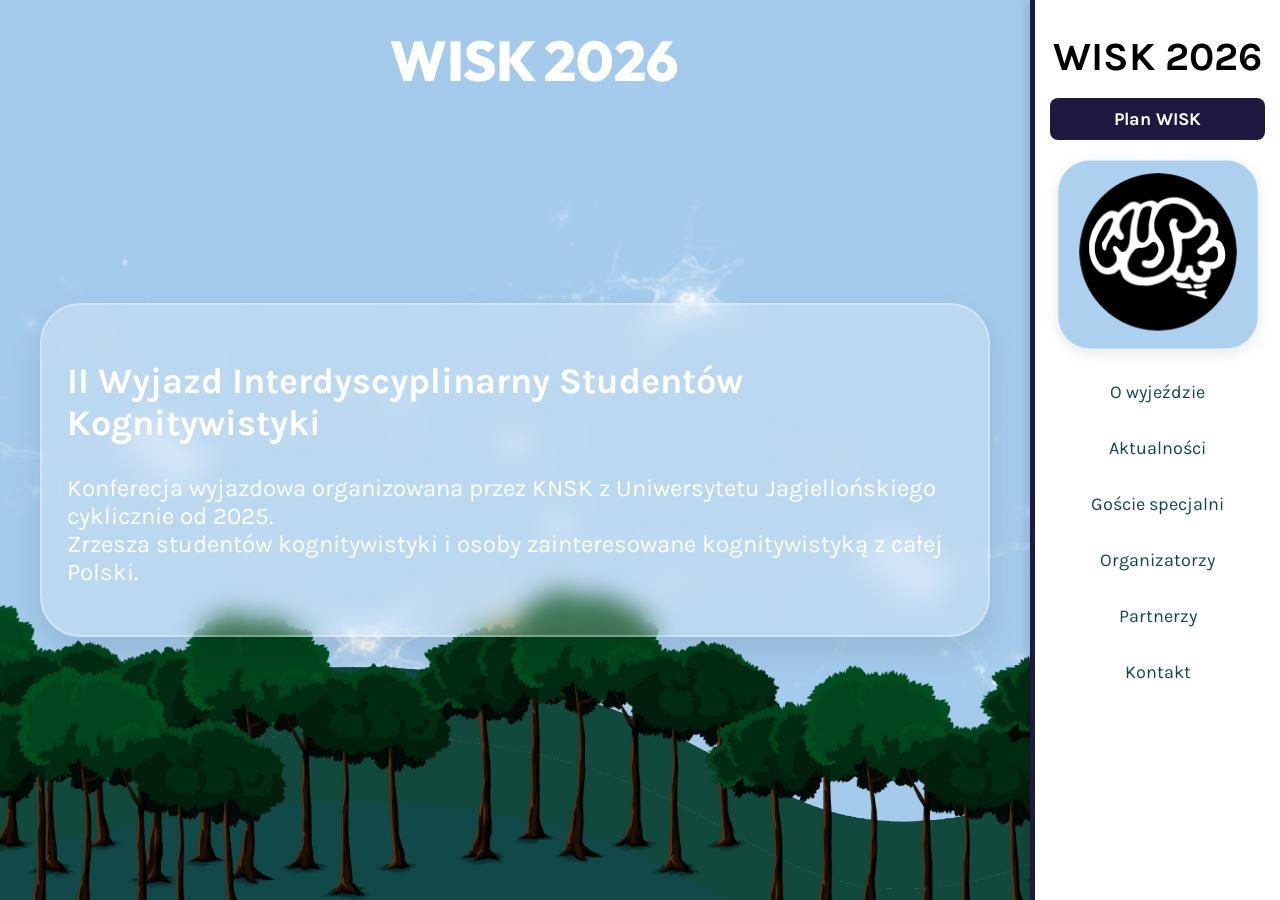
==== commit 8e646068: "Update index.html" ====
--- a/index.html
+++ b/index.html
@@ -18,7 +18,7 @@
     <nav class="side-menu right-menu">
         <h2 class="title">WISK 2026</h2>
         <ul id="menu-list">
-            <li class="menu-terminarz"><a href="terminarz.html">Terminarz</a></li>
+            <li class="menu-terminarz"><a href="terminarz.html">Plan WISK</a></li>
             <li class="logo">
                 <a href="#home"><img src="images/14.png" alt="Logo" /></a>
             </li>
